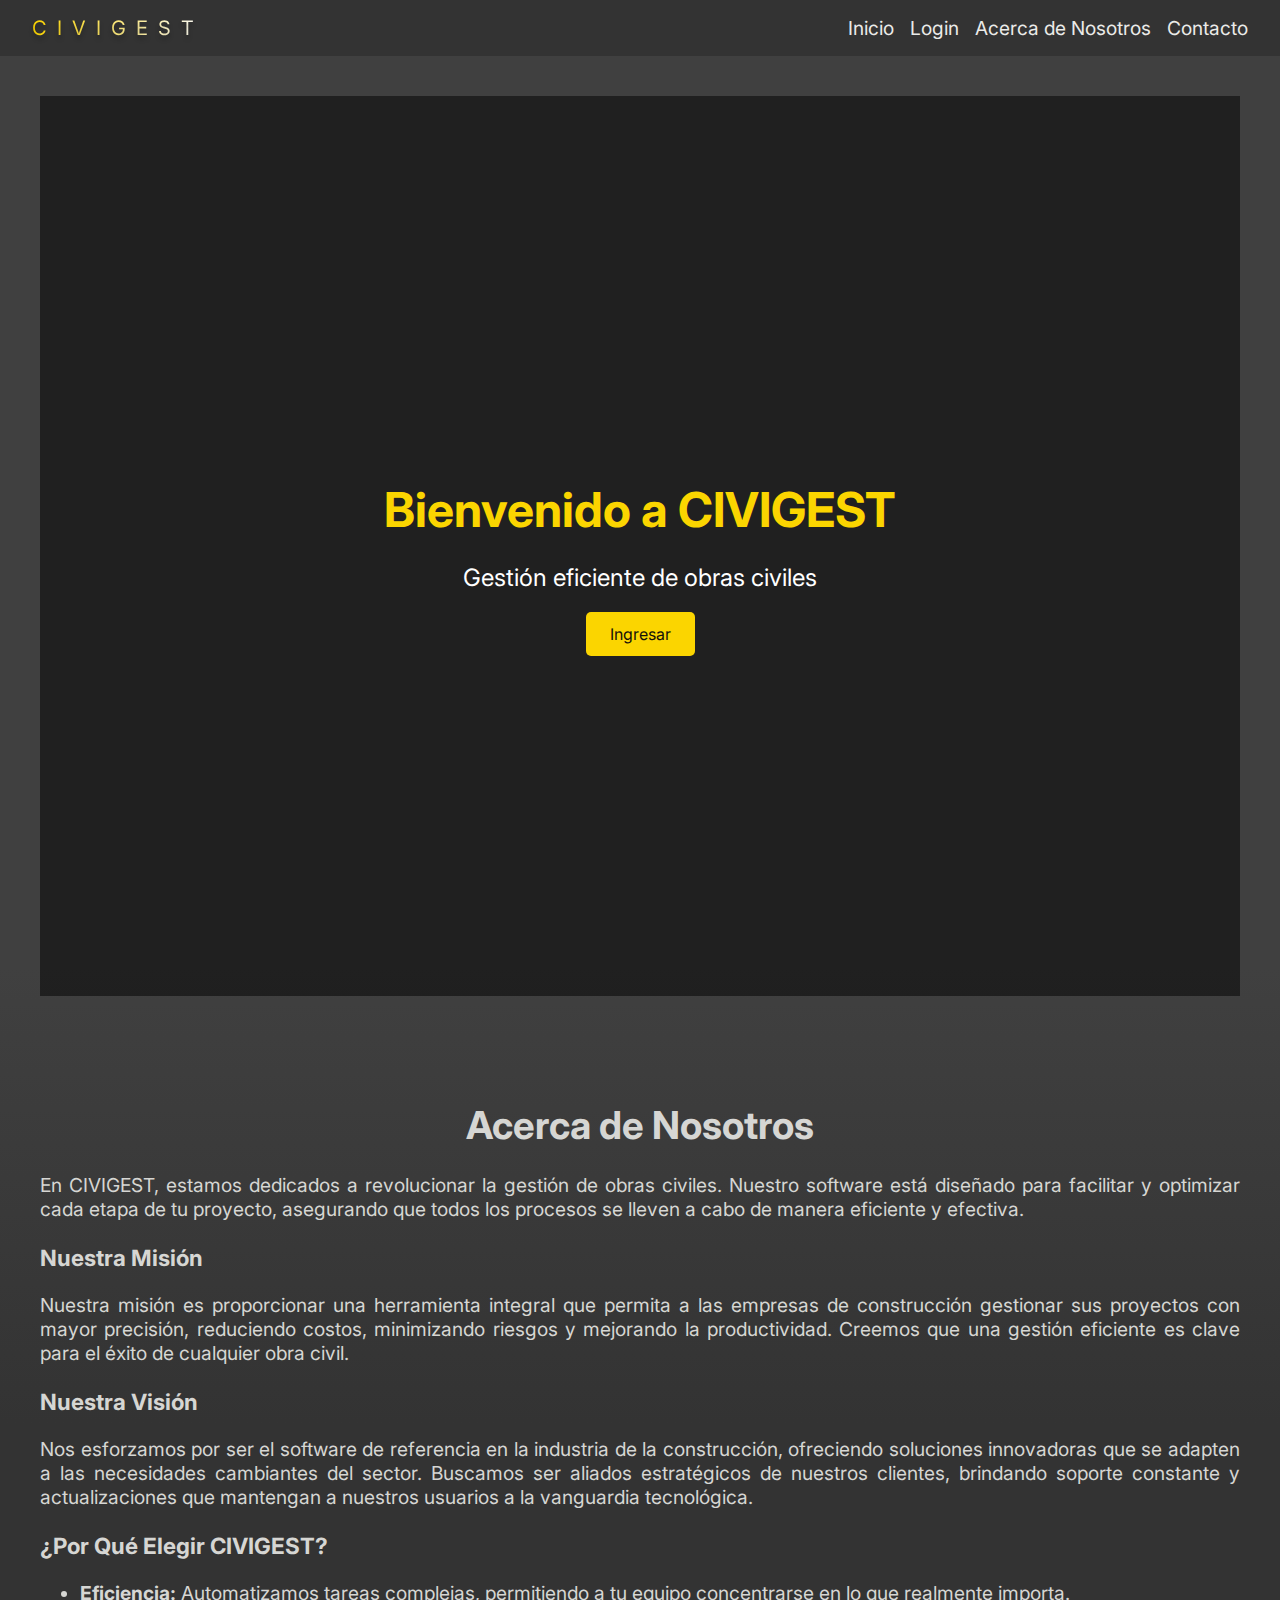
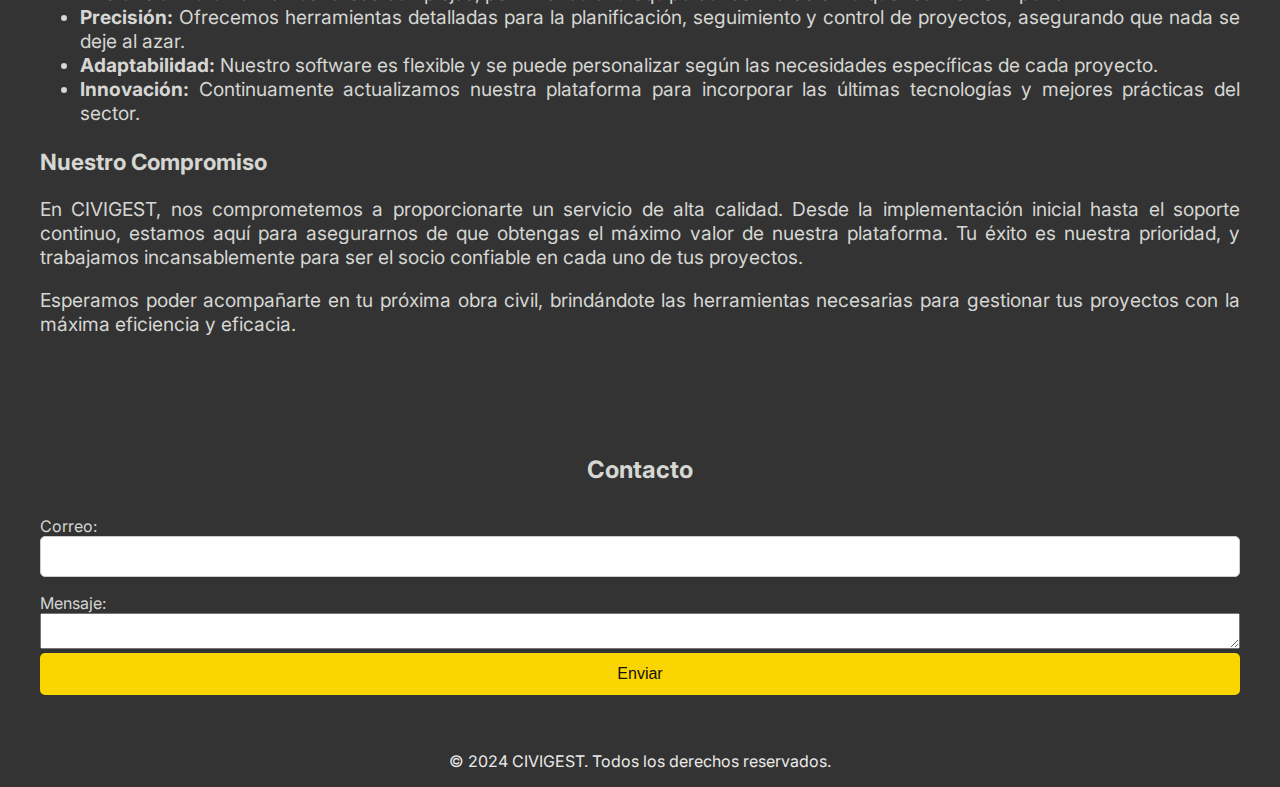
==== index.html @ 36277d90 "En este primer commit se incluyen todos los elementos de la primera versión del software" ====
<!DOCTYPE html>
<html lang="es">
<head>
    <meta charset="UTF-8">
    <meta name="viewport" content="width=device-width, initial-scale=1.0">
    <title>CIVIGEST</title>
    <link rel="stylesheet" href="styles/styles.css">
    <link rel="preconnect" href="https://fonts.googleapis.com">
    <link rel="preconnect" href="https://fonts.gstatic.com" crossorigin>
    <link href="https://fonts.googleapis.com/css2?family=Inter&display=swap" rel="stylesheet">
   </head>
<body>
    <header class="head">
        <div class="logo">CIVIGEST</div>
        <nav>
            <ul>
                <li><a href="#inicio">Inicio</a></li>
                <li><a href="login.html">Login</a></li>
                <li><a href="#about">Acerca de Nosotros</a></li>
                <li><a href="#contact">Contacto</a></li>
            </ul>
        </nav>
    </header>
    <main class="main-style">
        <div class="div-cont">
        <section id="inicio">
            <div class="hero">
                <div class="hero-text">
                    <h1>Bienvenido a CIVIGEST</h1>
                    <p>Gestión eficiente de obras civiles</p>
                    <a href="login.html" class="btn">Ingresar</a>
                </div>
            </div>
        </section>
        <section id="about">
        <h1 class="about-title">Acerca de Nosotros</h1>
        <p>En CIVIGEST, estamos dedicados a revolucionar la gestión de obras civiles. Nuestro software está diseñado para facilitar y optimizar cada etapa de tu proyecto, asegurando que todos los procesos se lleven a cabo de manera eficiente y efectiva.</p>

        <h3>Nuestra Misión</h3>
        <p>Nuestra misión es proporcionar una herramienta integral que permita a las empresas de construcción gestionar sus proyectos con mayor precisión, reduciendo costos, minimizando riesgos y mejorando la productividad. Creemos que una gestión eficiente es clave para el éxito de cualquier obra civil.</p>

        <h3>Nuestra Visión</h3>
        <p>Nos esforzamos por ser el software de referencia en la industria de la construcción, ofreciendo soluciones innovadoras que se adapten a las necesidades cambiantes del sector. Buscamos ser aliados estratégicos de nuestros clientes, brindando soporte constante y actualizaciones que mantengan a nuestros usuarios a la vanguardia tecnológica.</p>

        <h3>¿Por Qué Elegir CIVIGEST?</h3>
        <ul>
            <li><strong>Eficiencia:</strong> Automatizamos tareas complejas, permitiendo a tu equipo concentrarse en lo que realmente importa.</li>
            <li><strong>Precisión:</strong> Ofrecemos herramientas detalladas para la planificación, seguimiento y control de proyectos, asegurando que nada se deje al azar.</li>
            <li><strong>Adaptabilidad:</strong> Nuestro software es flexible y se puede personalizar según las necesidades específicas de cada proyecto.</li>
            <li><strong>Innovación:</strong> Continuamente actualizamos nuestra plataforma para incorporar las últimas tecnologías y mejores prácticas del sector.</li>
        </ul>

        <h3>Nuestro Compromiso</h3>
        <p>En CIVIGEST, nos comprometemos a proporcionarte un servicio de alta calidad. Desde la implementación inicial hasta el soporte continuo, estamos aquí para asegurarnos de que obtengas el máximo valor de nuestra plataforma. Tu éxito es nuestra prioridad, y trabajamos incansablemente para ser el socio confiable en cada uno de tus proyectos.</p>

        <p>Esperamos poder acompañarte en tu próxima obra civil, brindándote las herramientas necesarias para gestionar tus proyectos con la máxima eficiencia y eficacia.</p>
        </section>
        <section id="contact">
            <h2>Contacto</h2>
            <form action="https://formspree.io/f/xeqyyryk" method="POST" class="form-contacto" >
                <label class="label-correo">
                    Correo:
                    <input type="email" name="email">
                </label>
                <label><div class="label-men">Mensaje:</div>
                    <textarea name="message" class="contact-men"></textarea>
                </label>
                <button type="submit">Enviar</button>
                </form>
        </section>
    </div>
    </main>
    <footer>
        <p>&copy; 2024 CIVIGEST. Todos los derechos reservados.</p>
    </footer>
</body>
</html>
---- styles/styles.css ----
/* styles/styles.css */
@import url('https://fonts.googleapis.com/css2?family=Roboto:wght@400;700&display=swap');

body, html {
    margin: 0;
    padding: 0;
    font-family: "Inter", sans-serif;
    font-style: normal;
    box-sizing: border-box;
}


header {
    display: flex;
    justify-content: space-between;
    align-items: center;
    padding: 1rem 2rem;
    background: #333;
    color:white;
}

.logo {
    font-size: 1.5rem;
    font-family: 'Inter';
    font-style: normal;
    font-weight: 400;
    font-size: 20px;
    line-height: 24px;
    text-align: center;
    letter-spacing: 0.5em;
    background-color: #fff; /* Fondo blanco para que el degradado se vea */
    color: transparent; /* Oculta el color original del texto */
    background-clip: text; /* Recorta el degradado al texto */
    background-image: linear-gradient(to right,#FFD700  0%,#fff  100%); /* Degradado de negro a rojo */
    mix-blend-mode: normal;
    text-shadow: 0px 4px 4px rgba(0, 0, 0, 0.25);
}


nav ul {
    list-style: none;
    display: flex;
    gap: 1rem;
    margin: 0;
}

nav ul li {
    margin: 0;
}

nav ul li a {
    color: #ebebe9;
    text-decoration: none;
    font-size: 1.2rem;
}
section{
    padding: 40px;
    background:#ffffff00;
    color:#d6d6d3;
}

.hero {
    background: url('https://cdn.pixabay.com/photo/2020/03/21/06/55/bridge-4952834_1280.jpg') no-repeat center center/cover;
    height: 100vh;
    display: flex;
    justify-content: center;
    align-items: center;
    color:white;
    text-align: center;
    position: relative;
}

.hero::before {
    content: '';
    position: absolute;
    top: 0;
    left: 0;
    right: 0;
    bottom: 0;
    background: rgba(0, 0, 0, 0.5);
}

.hero-text {
    position: relative;
    z-index: 1;
}

.hero h1 {
    font-size: 3rem;
    margin-bottom: 1rem;
    color: #fbd500;
}

.hero p {
    font-size: 1.5rem;
    margin-bottom: 2rem;
}

.btn {
    padding: 0.75rem 1.5rem;
    background-color: #fbd500;
    color: #14110a;
    text-decoration: none;
    border-radius: 5px;
    font-size: 1rem;
}
.button-back{
    width: 100%;
    padding: 0.75rem;
    border: #14110a;
    background-color: #fbd500;
    color: #14110a;
    font-size: 1rem;
    border-radius: 5px;
    cursor: pointer;
}
.back-container{
    padding-top: 15px;
    padding-left: 5px;
    position: absolute;
}

.body-log{
    background-color: #333;
}

#login {
    padding: 4rem 2rem;
    background-color: transparent;
    text-align: center;
    color:black;
}

.login-container {
    max-width: 400px;
    margin: 0 auto;
    background: white;
    padding: 2rem;
    box-shadow: 0 4px 8px rgba(0, 0, 0, 0.1);
    border-radius: 5px;
}

#login h2 {
    margin-bottom: 1.5rem;
}

form input {
    width: -webkit-fill-available;
    padding: 0.75rem;
    margin-bottom: 1rem;
    border: 1px solid #ccc;
    border-radius: 5px;
}

form button {
    width: 100%;
    padding: 0.75rem;
    border: none;
    background-color: #fbd500;
    color: #14110a;
    font-size: 1rem;
    border-radius: 5px;
    cursor: pointer;
}

form .links {
    display: flex;
    justify-content: space-between;
    margin-top: 1rem;
}

form .links a {
    color: #14110a;
    text-decoration: none;
    font-size: 0.9rem;
}

form .links a:hover {
    text-decoration: underline;
}


section h2 {
    text-align: center;
    margin-bottom: 2rem;
}

footer {
    background: #333;
    color: #ebebe9;
    text-align: center;
    padding: 1rem;
}

footer p {
    margin: 0;
}

a {
    text-decoration: none;
}

.form-contacto{
    display: flex;
    flex-direction:column;
    align-items: auto;
}
.label-men{
    width: 100%;
}
.contact-men{
    width:-webkit-fill-available;
}

.label-correo{
    width:100%;
}

#about{
    text-align: justify;
    font-size: 1.2rem;
}

.about-title{
    text-align: center;
}

.main-style {
    background: linear-gradient(to bottom, #404040 40%, #333 60%);
}
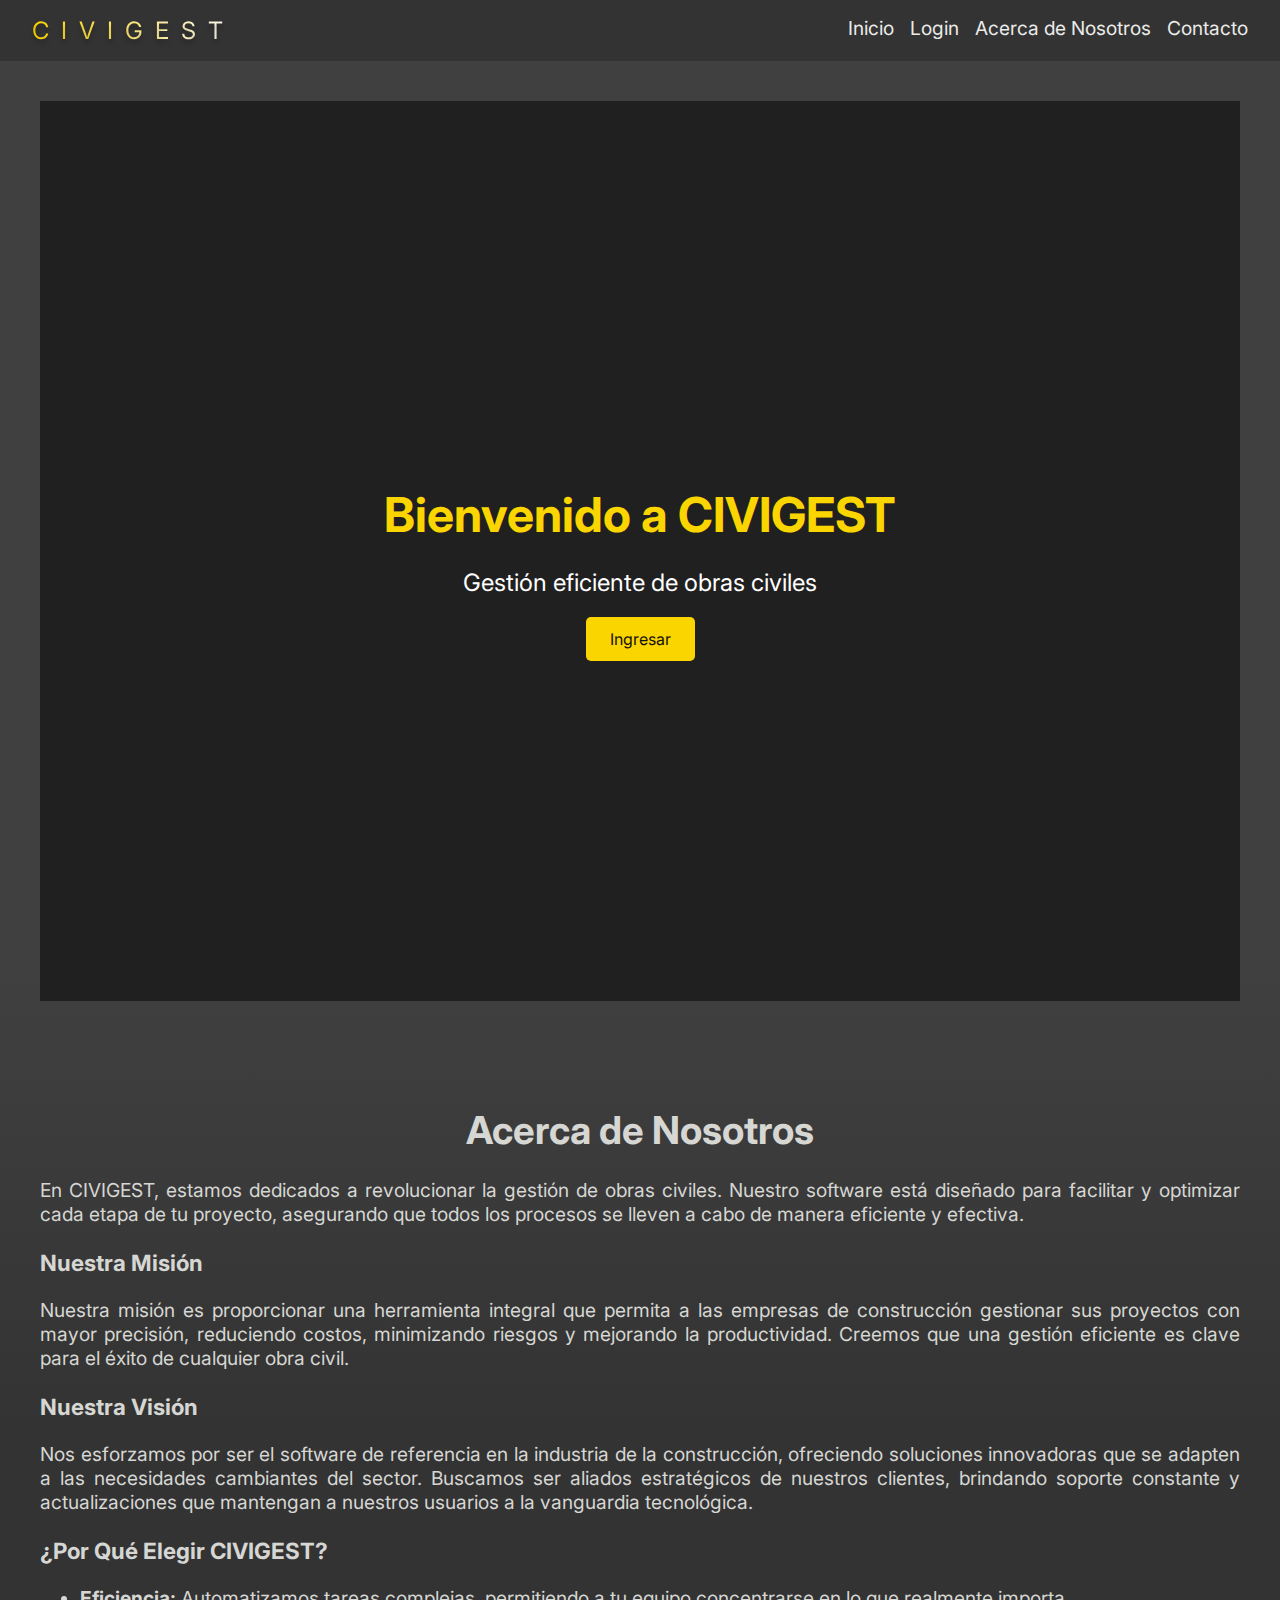
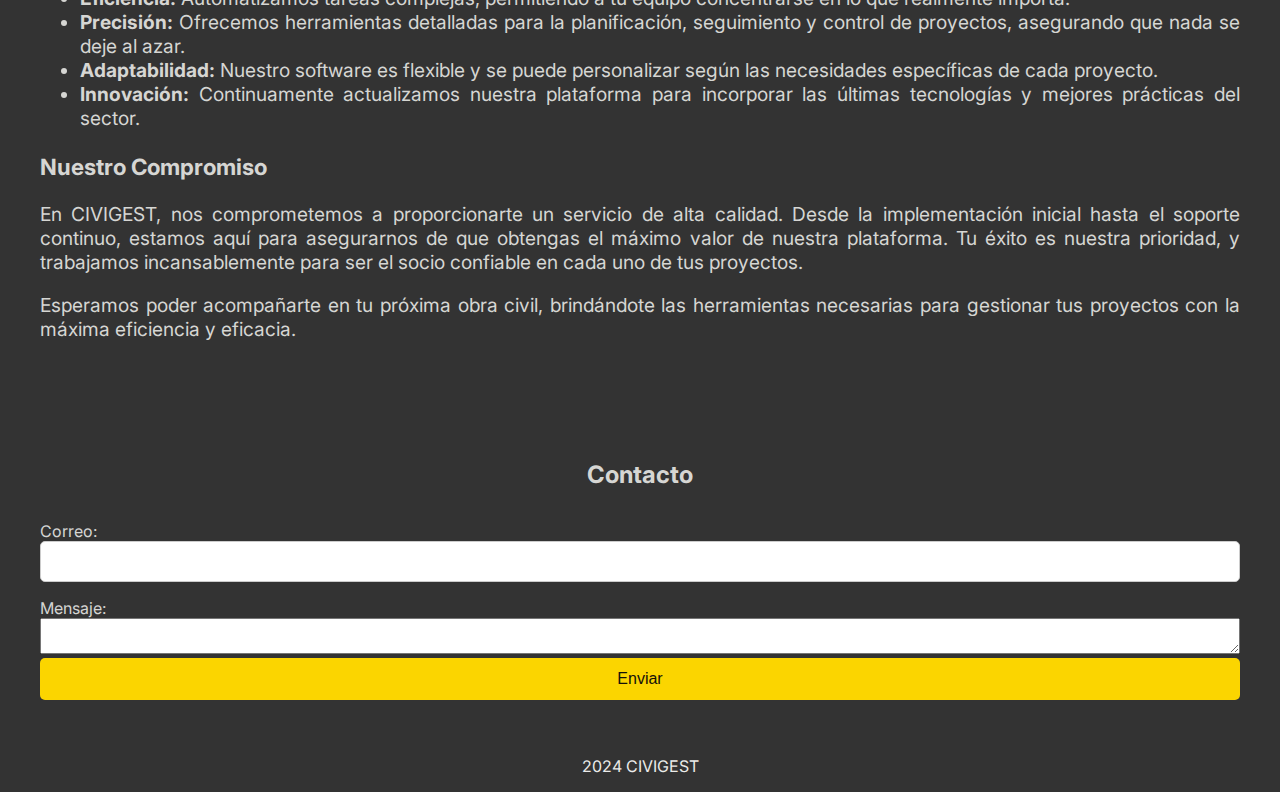
==== commit d5f7199c: "Inicio responsive y agregar cliente en proyectos" ====
--- a/index.html
+++ b/index.html
@@ -13,13 +13,14 @@
     <header class="head">
         <div class="logo">CIVIGEST</div>
         <nav>
-            <ul>
+            <ul  class="nav-links" id="nav-links">
                 <li><a href="#inicio">Inicio</a></li>
                 <li><a href="login.html">Login</a></li>
                 <li><a href="#about">Acerca de Nosotros</a></li>
                 <li><a href="#contact">Contacto</a></li>
             </ul>
         </nav>
+        <div class="menu-icon" id="menu-icon" onclick="toggleMenu()">&#9776;</div> <!-- Ícono del menú -->
     </header>
     <main class="main-style">
         <div class="div-cont">
@@ -70,8 +71,9 @@
         </section>
     </div>
     </main>
+    <script src="scripts/main.js"></script>
     <footer>
-        <p>&copy; 2024 CIVIGEST. Todos los derechos reservados.</p>
+        <p>2024 CIVIGEST</p>
     </footer>
 </body>
 </html>
--- a/styles/styles.css
+++ b/styles/styles.css
@@ -1,71 +1,123 @@
-/* styles/styles.css */
+/* Importación de fuentes */
 @import url('https://fonts.googleapis.com/css2?family=Roboto:wght@400;700&display=swap');
 
+/* Reset y configuración básica */
 body, html {
     margin: 0;
     padding: 0;
     font-family: "Inter", sans-serif;
-    font-style: normal;
     box-sizing: border-box;
 }
 
-
+/* Estilos del header */
 header {
     display: flex;
     justify-content: space-between;
-    align-items: center;
+    /*align-items: center;*/
     padding: 1rem 2rem;
     background: #333;
-    color:white;
-}
-
+    color: white;
+}
+
+/* Estilos del logo */
 .logo {
     font-size: 1.5rem;
     font-family: 'Inter';
-    font-style: normal;
-    font-weight: 400;
-    font-size: 20px;
-    line-height: 24px;
     text-align: center;
     letter-spacing: 0.5em;
-    background-color: #fff; /* Fondo blanco para que el degradado se vea */
-    color: transparent; /* Oculta el color original del texto */
-    background-clip: text; /* Recorta el degradado al texto */
-    background-image: linear-gradient(to right,#FFD700  0%,#fff  100%); /* Degradado de negro a rojo */
-    mix-blend-mode: normal;
+    background-color: #fff;
+    color: transparent;
+    background-clip: text;
+    background-image: linear-gradient(to right, #FFD700 0%, #fff 100%);
     text-shadow: 0px 4px 4px rgba(0, 0, 0, 0.25);
 }
 
-
-nav ul {
+/* Estilos generales para el menú */
+.nav-links {
     list-style: none;
     display: flex;
     gap: 1rem;
     margin: 0;
 }
 
-nav ul li {
-    margin: 0;
-}
-
-nav ul li a {
+/* Estilo para los ítems del menú */
+.nav-links li {
+    margin: 0;
+}
+
+.nav-links li a {
     color: #ebebe9;
     text-decoration: none;
     font-size: 1.2rem;
 }
-section{
+
+/* Estilo para el ícono del menú en dispositivos móviles */
+.menu-icon {
+    display: none; /* Oculto por defecto */
+    font-size: 24px;
+    color: white;
+    cursor: pointer;
+}
+
+/* Estilos para pantallas menores a 800px */
+@media (max-width: 800px) {
+   
+    header {
+        display: grid;
+        color: white;
+        background: #333;
+        padding: 2rem 1rem;
+        justify-content: center;
+    }
+
+    .logo {
+        padding-bottom: 1rem;
+    }
+
+    .nav-links {
+        display: none; /* Ocultar el menú por defecto en pantallas pequeñas */
+        flex-direction: column; /* Alinear elementos del menú en columna */
+        width: 100%;
+        background-color: #333;
+        padding: 0;
+        margin: 0;
+    }
+
+    .menu-icon {
+        display: flex; /* Mostrar el ícono del menú en pantallas pequeñas */
+        justify-content: center;
+    }
+
+    .nav-links li {
+        margin: 0;
+        padding: 10px 0; /* Añadir un poco de espacio entre los elementos */
+        text-align: center;
+    }
+
+    .nav-links li a {
+        color: white;
+        text-decoration: none;
+        display: block;
+        width: 100%;
+    }
+}
+
+
+/* Otros estilos para el contenido */
+section {
     padding: 40px;
-    background:#ffffff00;
-    color:#d6d6d3;
-}
-
+    background: #ffffff00;
+    color: #d6d6d3;
+}
+
+/* Estilos para la sección hero */
 .hero {
     background: url('https://cdn.pixabay.com/photo/2020/03/21/06/55/bridge-4952834_1280.jpg') no-repeat center center/cover;
     height: 100vh;
     display: flex;
     justify-content: center;
     align-items: center;
-    color:white;
+    color: white;
     text-align: center;
     position: relative;
 }
@@ -96,6 +148,7 @@
     margin-bottom: 2rem;
 }
 
+/* Estilos para los botones */
 .btn {
     padding: 0.75rem 1.5rem;
     background-color: #fbd500;
@@ -104,7 +157,8 @@
     border-radius: 5px;
     font-size: 1rem;
 }
-.button-back{
+
+.button-back {
     width: 100%;
     padding: 0.75rem;
     border: #14110a;
@@ -114,13 +168,15 @@
     border-radius: 5px;
     cursor: pointer;
 }
-.back-container{
+
+.back-container {
     padding-top: 15px;
     padding-left: 5px;
     position: absolute;
 }
 
-.body-log{
+/* Estilos para la página de login */
+.body-log {
     background-color: #333;
 }
 
@@ -128,7 +184,7 @@
     padding: 4rem 2rem;
     background-color: transparent;
     text-align: center;
-    color:black;
+    color: black;
 }
 
 .login-container {
@@ -179,12 +235,12 @@
     text-decoration: underline;
 }
 
-
 section h2 {
     text-align: center;
     margin-bottom: 2rem;
 }
 
+/* Estilos del footer */
 footer {
     background: #333;
     color: #ebebe9;
@@ -196,37 +252,34 @@
     margin: 0;
 }
 
+/* Otros estilos generales */
 a {
     text-decoration: none;
 }
 
-.form-contacto{
-    display: flex;
-    flex-direction:column;
+.form-contacto {
+    display: flex;
+    flex-direction: column;
     align-items: auto;
 }
-.label-men{
+
+.label-men, .label-correo {
     width: 100%;
 }
-.contact-men{
-    width:-webkit-fill-available;
-}
-
-.label-correo{
-    width:100%;
-}
-
-#about{
+
+.contact-men {
+    width: -webkit-fill-available;
+}
+
+#about {
     text-align: justify;
     font-size: 1.2rem;
 }
 
-.about-title{
+.about-title {
     text-align: center;
 }
 
 .main-style {
     background: linear-gradient(to bottom, #404040 40%, #333 60%);
 }
-
-
